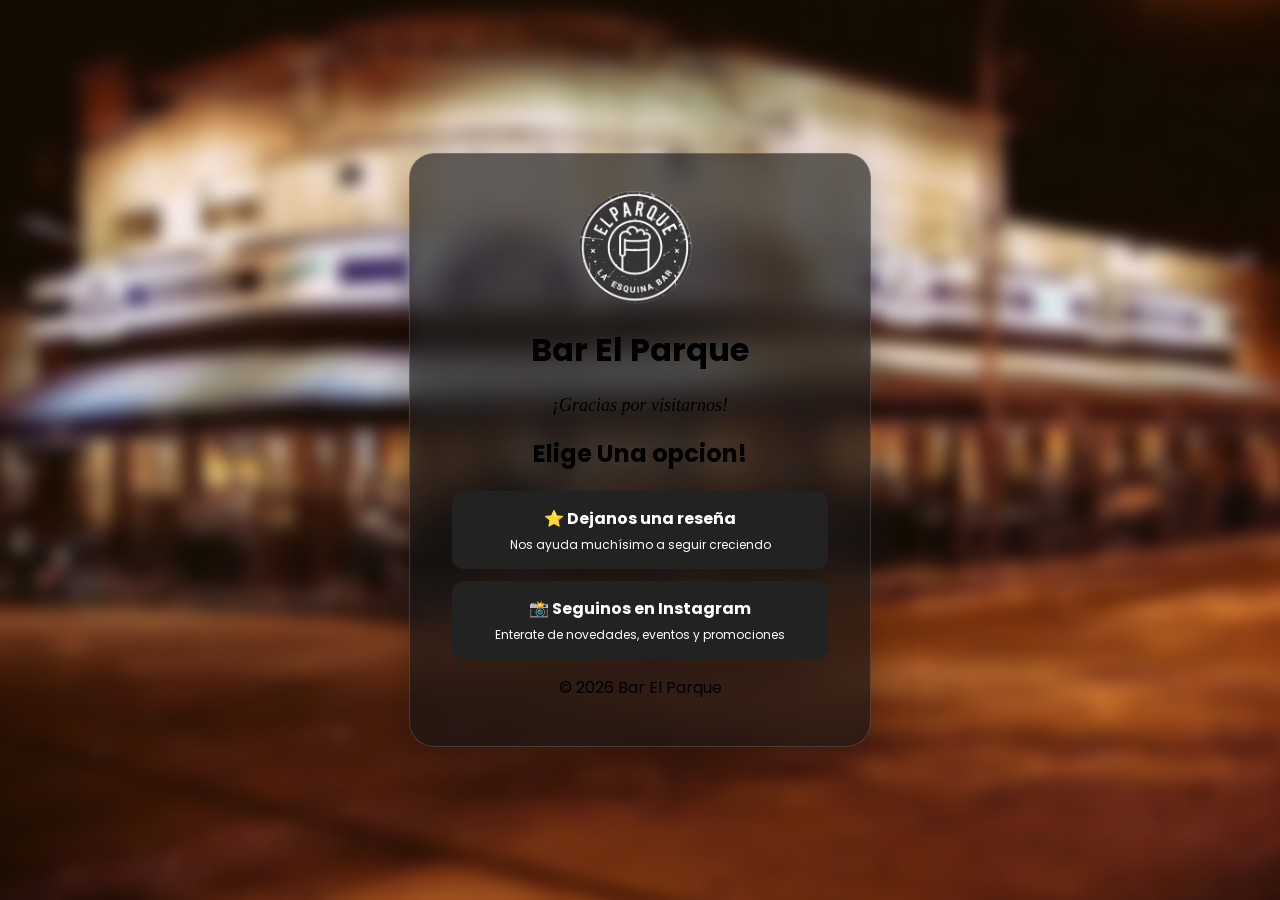
==== index.html @ 8ea611a7 "Add files via upload" ====
<head>
    <link rel="preconnect" href="https://fonts.googleapis.com">
    <link rel="preconnect" href="https://fonts.gstatic.com" crossorigin>
    <link href="https://fonts.googleapis.com/css2?family=Poppins:wght@400;500;600;700&display=swap" rel="stylesheet">
    <link rel="stylesheet" href="style.css">
        <title>Restaurante</title>
    <body> 
        <div class="fondo"></div>
    <main>

        <img src="barpar.png" alt="Logo del restaurante">

        <header>
            <h1>Bar El Parque</h1>
             <p class="mensaje">¡Gracias por visitarnos!</p>
        </header>
        <section>
            <h2>Elige Una opcion!</h2>  
                <a href="LINK_GOOGLE_MAPS">
                    <strong>⭐ Dejanos una reseña</strong>
                    <span>Nos ayuda muchísimo a seguir creciendo</span>
                </a>

                <a href="LINK_INSTAGRAM">
                     <strong>📸 Seguinos en Instagram</strong>
                    <span>Enterate de novedades, eventos y promociones</span>
                </a>

        </section>
        <footer>
            <p>© 2026 Bar El Parque</p>
        </footer>
    </main>

    </body>
</head>
---- style.css ----
body {
       margin: 0;
    min-height: 100vh;
    font-family: "Poppins", sans-serif;
    display: flex;
    justify-content: center;
    align-items: center;
}
main {
    width: 90%;
    max-width: 400px;
    padding: 30px;
    text-align: center;

    background-color: white;
    background: rgba(20, 20, 20, 0.65);
    backdrop-filter: blur(15px);

    -webkit-backdrop-filter: blur(15px);

    border: 1px solid rgba(255, 255, 255, 0.15);
    border-radius: 25px;

    box-shadow: 0 10px 40px rgba(0, 0, 0, 0.3);
}
section a {
    display: block;
    padding: 15px;
    margin: 12px ;
    text-decoration: none;
    background-color: #222;
    color: white;
    border-radius: 12px;           
}
main img {
    width: 120px;
    height: 120px;
    object-fit: cover;
    border-radius: 50%;
}
.fondo {
    position: fixed;
    inset: 0;

    background-image: url("barcalle.png");
    background-size: cover;
    background-position: center;

    filter: blur(8px);  
    transform: scale(1.05);

    z-index: -1;
}
section a strong {
    display: block;
    font-size: 16px;
}

section a span {
    display: block;
    margin-top: 5px;
    font-size: 12px;
}
.mensaje {
    font-family: Georgia, serif;
    font-size: 18px;
    font-style: italic;
    font-weight: normal;
}
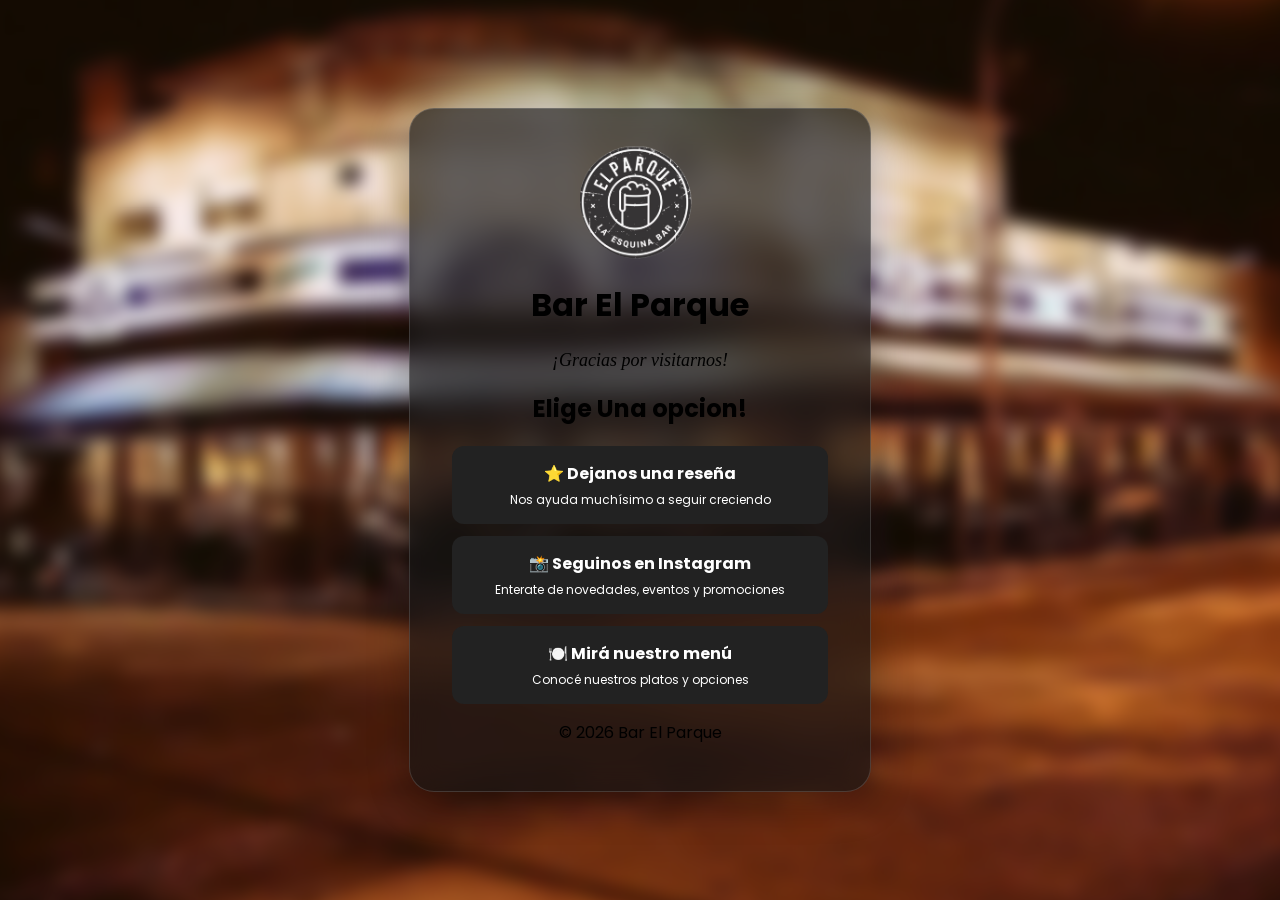
==== commit b2067dfe: "Add files via upload" ====
--- a/index.html
+++ b/index.html
@@ -16,14 +16,19 @@
         </header>
         <section>
             <h2>Elige Una opcion!</h2>  
-                <a href="LINK_GOOGLE_MAPS">
+                <a href="https://www.google.com.ar/maps/place/Bar+El+Parque/@-31.6373753,-60.7162018,3a,75y,275.73h,93.32t/data=!3m7!1e1!3m5!1sQ1qIXiaS2t0nzCMJKweEHw!2e0!6shttps:%2F%2Fstreetviewpixels-pa.googleapis.com%2Fv1%2Fthumbnail%3Fcb_client%3Dmaps_sv.tactile%26w%3D900%26h%3D600%26pitch%3D-3.3171222962177893%26panoid%3DQ1qIXiaS2t0nzCMJKweEHw%26yaw%3D275.7344311966816!7i16384!8i8192!4m14!1m7!3m6!1s0x95b5a9ca0f683cb3:0x5048b8cc0b353e46!2sSanta+Fe+-+Caputo+Y+Freyre!8m2!3d-31.637475!4d-60.716405!16s%2Fg%2F11kjzpg_k6!3m5!1s0x95b5a9ca0f0f4acb:0xbf8d865bddbcf22d!8m2!3d-31.6373096!4d-60.7163403!16s%2Fg%2F11bbrmsmvp?hl=es&entry=ttu&g_ep=EgoyMDI2MDkwMi4wIKXMDSoASAFQAw%3D%3D">
                     <strong>⭐ Dejanos una reseña</strong>
                     <span>Nos ayuda muchísimo a seguir creciendo</span>
                 </a>
 
-                <a href="LINK_INSTAGRAM">
+                <a href="https://www.instagram.com/barelparquesantafe/">
                      <strong>📸 Seguinos en Instagram</strong>
                     <span>Enterate de novedades, eventos y promociones</span>
+                </a>
+
+                <a href="https://l.instagram.com/?u=https%3A%2F%2Fqueresto.com%2Fbarelparque%3Futm_source%3Dig%26utm_medium%3Dsocial%26utm_content%3Dlink_in_bio%26fbclid%3DPAcGRvZgJleHRuA2FlbQIxMQBzcnRjBmFwcF9pZA85MzY2MTk3NDMzOTI0NTkAAaeVYno9A8V4s5989iQqEMzXlEf2sY7C3Mne6QrtpgmzeCvm1ZUwd2jIeeefew_aem_WTsWhLStbabKDCA6yi4Skg&e=AUDC7HxaEYm5h7ZUgo_ESlKnOmeQQJnkE6FNvRmWBmyGyqpwOQCy24ZaozZjEm7XXctTSNddy_BiJBW2Zu-jjZeMrUqtcE9aYLmtL0Z_YQ7wtQIXyEJ_TsF920RlYoc07-6eeHI" target="_blank">
+                    <strong>🍽️ Mirá nuestro menú</strong>
+                    <span>Conocé nuestros platos y opciones</span>
                 </a>
 
         </section>
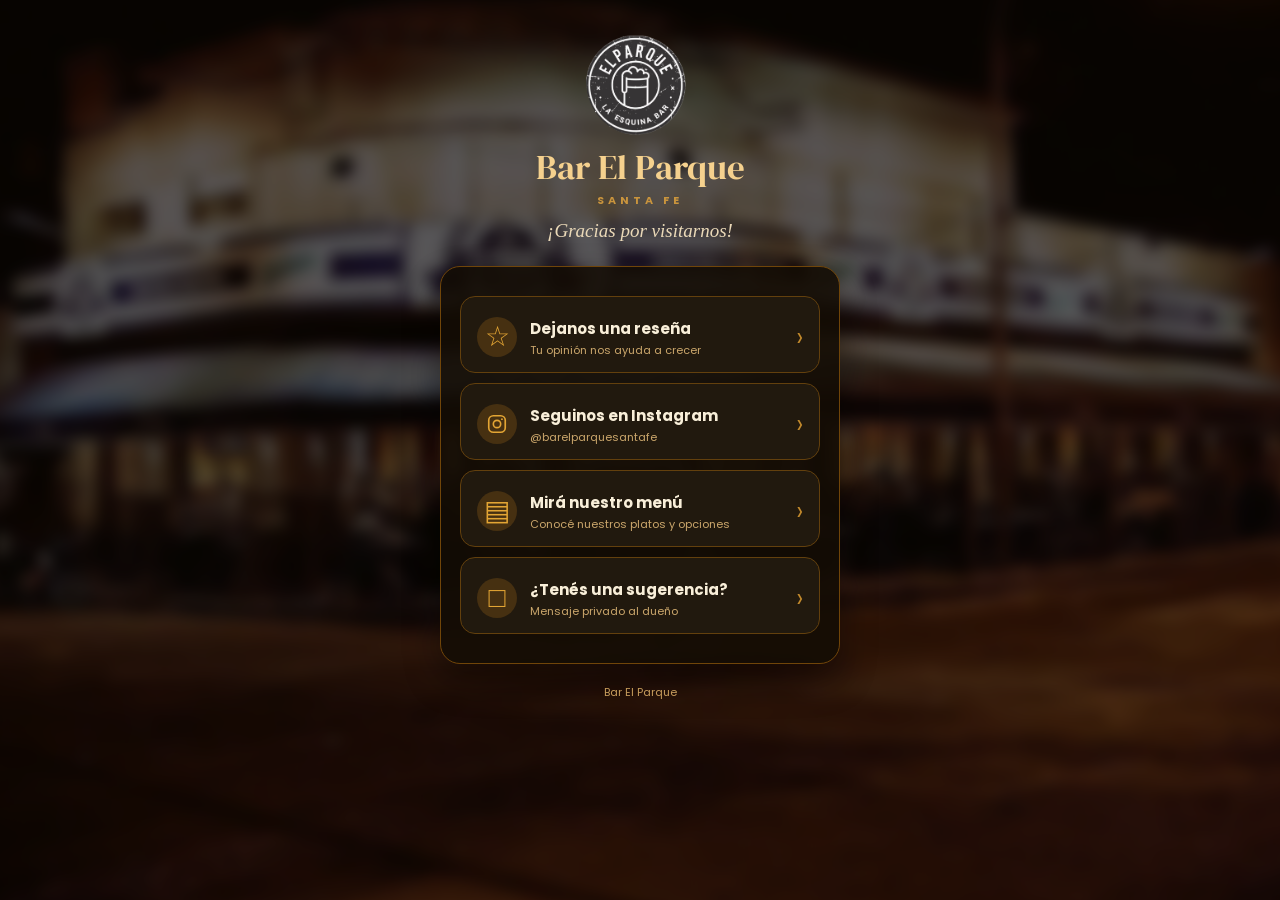
==== commit b90ce2a3: "Add files via upload" ====
--- a/index.html
+++ b/index.html
@@ -1,41 +1,80 @@
-<head>
-    <link rel="preconnect" href="https://fonts.googleapis.com">
-    <link rel="preconnect" href="https://fonts.gstatic.com" crossorigin>
-    <link href="https://fonts.googleapis.com/css2?family=Poppins:wght@400;500;600;700&display=swap" rel="stylesheet">
-    <link rel="stylesheet" href="style.css">
-        <title>Restaurante</title>
-    <body> 
-        <div class="fondo"></div>
-    <main>
-
-        <img src="barpar.png" alt="Logo del restaurante">
-
-        <header>
-            <h1>Bar El Parque</h1>
-             <p class="mensaje">¡Gracias por visitarnos!</p>
-        </header>
-        <section>
-            <h2>Elige Una opcion!</h2>  
-                <a href="https://www.google.com.ar/maps/place/Bar+El+Parque/@-31.6373753,-60.7162018,3a,75y,275.73h,93.32t/data=!3m7!1e1!3m5!1sQ1qIXiaS2t0nzCMJKweEHw!2e0!6shttps:%2F%2Fstreetviewpixels-pa.googleapis.com%2Fv1%2Fthumbnail%3Fcb_client%3Dmaps_sv.tactile%26w%3D900%26h%3D600%26pitch%3D-3.3171222962177893%26panoid%3DQ1qIXiaS2t0nzCMJKweEHw%26yaw%3D275.7344311966816!7i16384!8i8192!4m14!1m7!3m6!1s0x95b5a9ca0f683cb3:0x5048b8cc0b353e46!2sSanta+Fe+-+Caputo+Y+Freyre!8m2!3d-31.637475!4d-60.716405!16s%2Fg%2F11kjzpg_k6!3m5!1s0x95b5a9ca0f0f4acb:0xbf8d865bddbcf22d!8m2!3d-31.6373096!4d-60.7163403!16s%2Fg%2F11bbrmsmvp?hl=es&entry=ttu&g_ep=EgoyMDI2MDkwMi4wIKXMDSoASAFQAw%3D%3D">
-                    <strong>⭐ Dejanos una reseña</strong>
-                    <span>Nos ayuda muchísimo a seguir creciendo</span>
-                </a>
-
-                <a href="https://www.instagram.com/barelparquesantafe/">
-                     <strong>📸 Seguinos en Instagram</strong>
-                    <span>Enterate de novedades, eventos y promociones</span>
-                </a>
-
-                <a href="https://l.instagram.com/?u=https%3A%2F%2Fqueresto.com%2Fbarelparque%3Futm_source%3Dig%26utm_medium%3Dsocial%26utm_content%3Dlink_in_bio%26fbclid%3DPAcGRvZgJleHRuA2FlbQIxMQBzcnRjBmFwcF9pZA85MzY2MTk3NDMzOTI0NTkAAaeVYno9A8V4s5989iQqEMzXlEf2sY7C3Mne6QrtpgmzeCvm1ZUwd2jIeeefew_aem_WTsWhLStbabKDCA6yi4Skg&e=AUDC7HxaEYm5h7ZUgo_ESlKnOmeQQJnkE6FNvRmWBmyGyqpwOQCy24ZaozZjEm7XXctTSNddy_BiJBW2Zu-jjZeMrUqtcE9aYLmtL0Z_YQ7wtQIXyEJ_TsF920RlYoc07-6eeHI" target="_blank">
-                    <strong>🍽️ Mirá nuestro menú</strong>
-                    <span>Conocé nuestros platos y opciones</span>
-                </a>
-
-        </section>
-        <footer>
-            <p>© 2026 Bar El Parque</p>
-        </footer>
-    </main>
-
-    </body>
-</head>+<!DOCTYPE html>
+<html lang="es">
+
+<head>
+    <meta charset="UTF-8">
+    <meta name="viewport" content="width=device-width, initial-scale=1.0">
+
+    <link rel="preconnect" href="https://fonts.googleapis.com">
+    <link rel="preconnect" href="https://fonts.gstatic.com" crossorigin>
+    <link href="https://fonts.googleapis.com/css2?family=DM+Serif+Display:ital@0;1&family=Poppins:wght@400;500;600;700&display=swap" rel="stylesheet">
+    <link rel="stylesheet" href="style.css">
+
+    <title>Bar El Parque</title>
+</head>
+
+<body class="home-page">
+    <div class="fondo"></div>
+
+    <main class="home-main">
+        <header class="home-header">
+            <div class="logo-circle">
+                <img src="barpar.png" alt="Logo de Bar El Parque">
+            </div>
+
+            <h1>Bar El Parque</h1>
+            <p class="restaurant-place">SANTA FE</p>
+            <p class="welcome-message">¡Gracias por visitarnos!</p>
+        </header>
+
+        <section class="links-card">
+            <a class="link-button" href="https://www.google.com.ar/maps/place/Bar+El+Parque/@-31.6373753,-60.7162018,3a,75y,275.73h,93.32t/data=!3m7!1e1!3m5!1sQ1qIXiaS2t0nzCMJKweEHw!2e0!6shttps:%2F%2Fstreetviewpixels-pa.googleapis.com%2Fv1%2Fthumbnail%3Fcb_client%3Dmaps_sv.tactile%26w%3D900%26h%3D600%26pitch%3D-3.3171222962177893%26panoid%3DQ1qIXiaS2t0nzCMJKweEHw%26yaw%3D275.7344311966816!7i16384!8i8192!4m14!1m7!3m6!1s0x95b5a9ca0f683cb3:0x5048b8cc0b353e46!2sSanta+Fe+-+Caputo+Y+Freyre!8m2!3d-31.637475!4d-60.716405!16s%2Fg%2F11kjzpg_k6!3m5!1s0x95b5a9ca0f0f4acb:0xbf8d865bddbcf22d!8m2!3d-31.6373096!4d-60.7163403!16s%2Fg%2F11bbrmsmvp?hl=es&entry=ttu&g_ep=EgoyMDI2MDkwMi4wIKXMDSoASAFQAw%3D%3D" target="_blank" rel="noopener">
+                <span class="button-icon">☆</span>
+                <span class="button-text">
+                    <strong>Dejanos una reseña</strong>
+                    <small>Tu opinión nos ayuda a crecer</small>
+                </span>
+                <span class="button-arrow">›</span>
+            </a>
+
+            <a class="link-button" href="https://www.instagram.com/barelparquesantafe/" target="_blank" rel="noopener">
+                <span class="button-icon instagram-icon">
+                    <svg viewBox="0 0 24 24" aria-hidden="true">
+                        <rect x="3" y="3" width="18" height="18" rx="5"></rect>
+                        <circle cx="12" cy="12" r="4"></circle>
+                        <circle class="instagram-dot" cx="17.4" cy="6.7" r="1"></circle>
+                    </svg>
+                </span>
+                <span class="button-text">
+                    <strong>Seguinos en Instagram</strong>
+                    <small>@barelparquesantafe</small>
+                </span>
+                <span class="button-arrow">›</span>
+            </a>
+
+            <a class="link-button" href="https://queresto.com/barelparque" target="_blank" rel="noopener">
+                <span class="button-icon">▤</span>
+                <span class="button-text">
+                    <strong>Mirá nuestro menú</strong>
+                    <small>Conocé nuestros platos y opciones</small>
+                </span>
+                <span class="button-arrow">›</span>
+            </a>
+
+            <a class="link-button" href="sugerencias.html">
+                <span class="button-icon">□</span>
+                <span class="button-text">
+                    <strong>¿Tenés una sugerencia?</strong>
+                    <small>Mensaje privado al dueño</small>
+                </span>
+                <span class="button-arrow">›</span>
+            </a>
+        </section>
+
+        <footer>
+            <p>Bar El Parque</p>
+        </footer>
+    </main>
+</body>
+
+</html>
--- a/style.css
+++ b/style.css
@@ -6,7 +6,8 @@
     justify-content: center;
     align-items: center;
 }
-main {
+main {
+    box-sizing: border-box;
     width: 90%;
     max-width: 400px;
     padding: 30px;
@@ -23,7 +24,7 @@
 
     box-shadow: 0 10px 40px rgba(0, 0, 0, 0.3);
 }
-section a {
+section a {
     display: block;
     padding: 15px;
     margin: 12px ;
@@ -66,4 +67,215 @@
     font-size: 18px;
     font-style: italic;
     font-weight: normal;
-}+}
+section a:hover, section a:focus-visible, button:hover, button:focus-visible { background-color: #383838; }
+.suggestion-link { background: #7a4b15; }
+.back-link { display: inline-block; color: #fff; margin-bottom: 16px; text-decoration: none; }
+.form-card, .admin-card { max-width: 460px; }
+.form-intro { color: #e6e6e6; font-size: 14px; line-height: 1.6; }
+form { text-align: left; margin-top: 24px; }
+form label { display: block; color: #fff; font-size: 14px; font-weight: 600; margin: 15px 0 7px; }
+form label span { color: #ccc; font-weight: 400; }
+input, textarea, select { box-sizing: border-box; width: 100%; border: 1px solid rgba(255,255,255,.35); border-radius: 10px; padding: 12px; background: rgba(255,255,255,.94); color: #222; font: inherit; }
+textarea { min-height: 120px; resize: vertical; }
+button { width: 100%; border: 0; border-radius: 10px; padding: 13px; margin-top: 22px; background: #7a4b15; color: white; font: 600 15px "Poppins", sans-serif; cursor: pointer; }
+button:disabled { cursor: wait; opacity: .7; }
+.form-status { min-height: 22px; color: #fff; text-align: center; font-size: 13px; }
+.rating { display: flex; flex-direction: row-reverse; justify-content: flex-end; gap: 2px; }
+.rating input { position: absolute; opacity: 0; width: 1px; }
+.rating label { color: #aaa; cursor: pointer; font-size: 32px; line-height: 1; margin: 0; }
+.rating input:checked ~ label, .rating label:hover, .rating label:hover ~ label { color: #f3b52b; }
+.dashboard-heading { display: flex; align-items: center; justify-content: space-between; gap: 12px; color: #fff; }
+.dashboard-heading p { font-weight: 600; }
+.secondary-button { width: auto; margin: 0; padding: 8px 12px; background: #333; font-size: 12px; }
+.feedback-list { text-align: left; }
+.feedback-item { padding: 14px; margin: 10px 0; border-radius: 10px; background: rgba(255,255,255,.94); color: #222; }
+.feedback-item p { margin: 5px 0; white-space: pre-wrap; }
+.feedback-date, .feedback-item small, .empty-state { color: #666; font-size: 12px; }
+.delete-button { width: auto; margin: 10px 0 0; padding: 7px 10px; background: #a52a2a; font-size: 12px; }
+.delete-button:hover, .delete-button:focus-visible { background: #7d1717; }
+
+/* Página principal */
+.home-page {
+    display: block;
+    padding: 28px 16px 24px;
+    box-sizing: border-box;
+    color: #f7ead1;
+    overflow-x: hidden;
+}
+
+.home-page .fondo {
+    filter: blur(7px) brightness(0.35);
+    transform: scale(1.08);
+}
+
+.home-main {
+    width: 100%;
+    max-width: 400px;
+    margin: 0 auto;
+    padding: 0;
+    background: transparent;
+    backdrop-filter: none;
+    -webkit-backdrop-filter: none;
+    border: 0;
+    border-radius: 0;
+    box-shadow: none;
+}
+
+.home-header {
+    text-align: center;
+    margin-bottom: 24px;
+}
+
+.logo-circle {
+    width: clamp(78px, 28vw, 108px);
+    height: clamp(78px, 28vw, 108px);
+    margin: 0 auto 14px;
+    overflow: hidden;
+    border-radius: 50%;
+}
+
+.logo-circle img {
+    width: 100%;
+    height: 100%;
+    display: block;
+    object-fit: contain;
+    border-radius: 50%;
+}
+
+.home-header h1 {
+    max-width: 100%;
+    margin: 0 auto;
+    color: #f5d18e;
+    font-family: "DM Serif Display", Georgia, serif;
+    font-size: clamp(27px, 9vw, 35px);
+    font-weight: 400;
+    line-height: 1;
+    overflow-wrap: break-word;
+}
+
+.restaurant-place {
+    margin: 7px 0 0;
+    color: #c9943d;
+    font-size: 11px;
+    font-weight: 700;
+    letter-spacing: 4px;
+}
+
+.welcome-message {
+    margin: 11px 0 0;
+    color: #ead9b8;
+    font-family: Georgia, serif;
+    font-size: 19px;
+    font-style: italic;
+}
+
+.links-card {
+    padding: 19px;
+    border: 1px solid #704509;
+    border-radius: 20px;
+    background: rgba(20, 13, 5, 0.88);
+    box-shadow: 0 16px 35px rgba(0, 0, 0, 0.35);
+}
+
+.home-page .link-button {
+    display: flex;
+    align-items: center;
+    gap: 13px;
+    margin: 10px 0;
+    padding: 14px 16px;
+    color: #f9efd9;
+    text-align: left;
+    text-decoration: none;
+    border: 1px solid #63400d;
+    border-radius: 15px;
+    background: #21190e;
+    transition: transform 0.2s ease, background-color 0.2s ease, border-color 0.2s ease;
+}
+
+.home-page .link-button:hover,
+.home-page .link-button:focus-visible {
+    transform: translateY(-3px);
+    border-color: #bb7d1e;
+    background: #302313;
+}
+
+.home-page .link-button:active {
+    transform: scale(0.98);
+}
+
+.button-icon {
+    width: 40px;
+    height: 40px;
+    display: flex;
+    align-items: center;
+    justify-content: center;
+    flex-shrink: 0;
+    color: #e3a534;
+    font-size: 28px;
+    line-height: 1;
+    border-radius: 50%;
+    background: #463011;
+}
+
+.instagram-icon svg {
+    width: 22px;
+    height: 22px;
+    fill: none;
+    stroke: currentColor;
+    stroke-width: 1.8;
+}
+
+.instagram-icon .instagram-dot {
+    fill: currentColor;
+    stroke: none;
+}
+
+.button-text {
+    flex: 1;
+    min-width: 0;
+}
+
+.button-text strong,
+.button-text small {
+    display: block;
+}
+
+.button-text strong {
+    font-size: 15px;
+}
+
+.button-text small {
+    margin-top: 3px;
+    color: #caa66b;
+    font-size: 11px;
+    line-height: 1.35;
+}
+
+.button-arrow {
+    color: #c38a2c;
+    font-size: 28px;
+    font-weight: 300;
+}
+
+.home-page footer {
+    margin-top: 20px;
+    color: #c59b5b;
+    text-align: center;
+    font-size: 11px;
+}
+
+@media (max-width: 300px) {
+    .home-page {
+        padding-right: 10px;
+        padding-left: 10px;
+    }
+
+    .links-card {
+        padding: 12px;
+    }
+
+    .home-page .link-button {
+        padding: 12px;
+    }
+}
